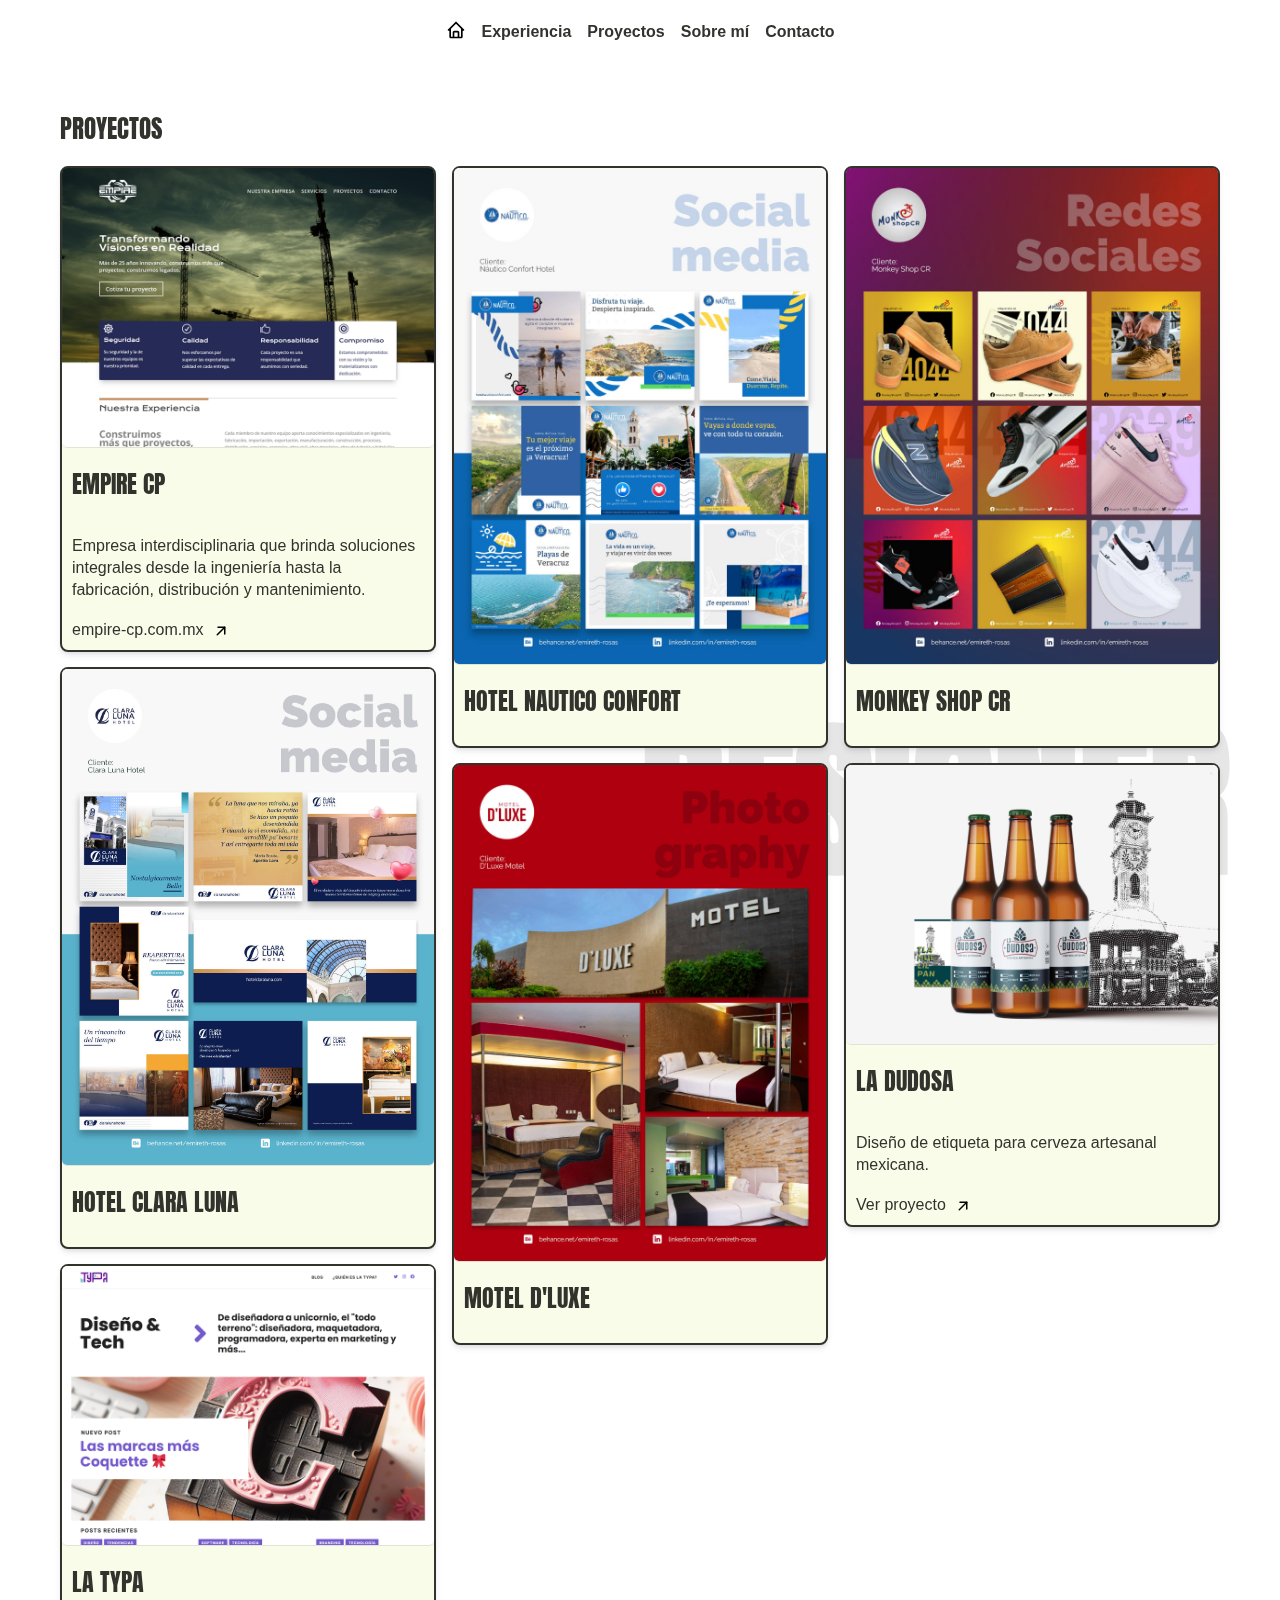
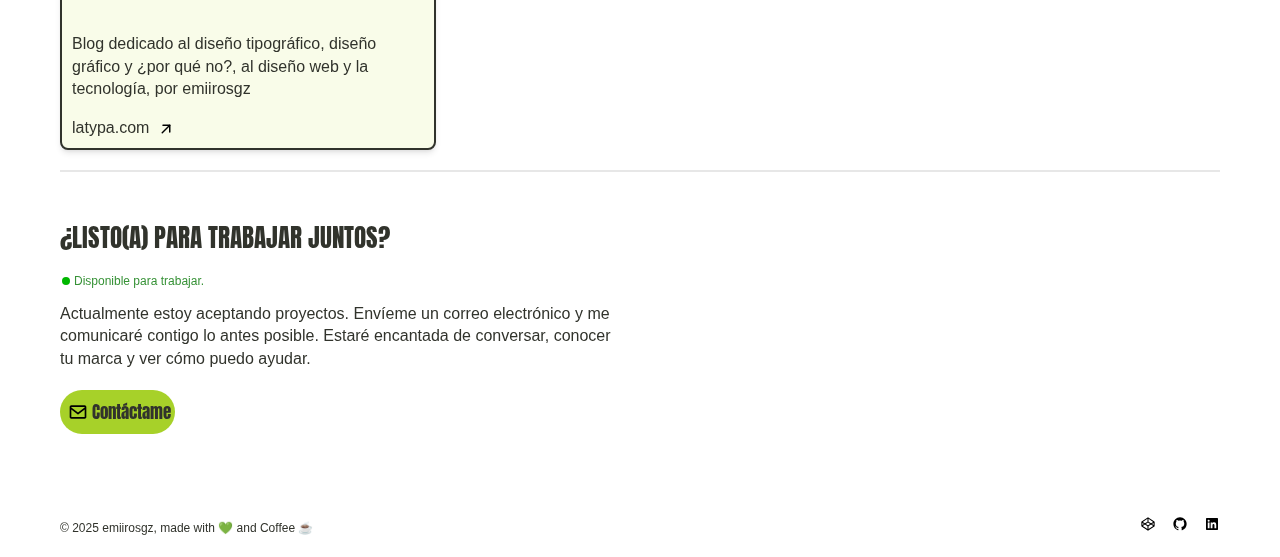
==== portafolio.html @ 8e1a134f "add más proyectos" ====
<!DOCTYPE html>
<html lang="es">
<head>
    <meta charset="UTF-8">
    <meta name="viewport" content="width=device-width, initial-scale=1.0">
    <title>Emireth Rosas | Proyectos</title>
    <link rel="stylesheet" href="./css/reset.css">
    <link rel="stylesheet" href="./css/style2025.css">
    <link rel="shortcut icon" href="erfavicon.ico" type="image/x-icon">
    <!-- Google tag (gtag.js) -->
    <script async src="https://www.googletagmanager.com/gtag/js?id=G-SHS6TJCW5G"></script>
    <script>
        window.dataLayer = window.dataLayer || [];
        function gtag() { dataLayer.push(arguments); }
        gtag('js', new Date());

        gtag('config', 'G-SHS6TJCW5G');
    </script>
</head>
<body class="relative text-white dark:bg-slate-800" id="home">
    <nav class="content-navmenu">
        <ul class="mobile-menu">
            <li>
                <a href="#home">
                    <img class="ic" src="./img/icon/home.svg" alt="Home">
                    </a>
            </li>
            <li>
                <a href="#experiencia">
                    <img class="ic" src="./img/icon/work.svg" alt="Work">
                    </a>
            </li>
            <li>
                <a href="#proyectos">
                    <img class="ic" src="./img/icon/category.svg" alt="Proyectos">
                    </a>
            </li>
            <li>
                <a href="#sobremi">
                    <img class="ic" src="./img/icon/user.svg" alt="Sobre mi">
                    </a>
            </li>
            <li>
                <a href="mailto:emiirosgz@gmail.com">
                    <img class="ic" src="./img/icon/envelop.svg" alt="Contacto">
                    </a>
            </li>
        </ul>
        <ul class="navmenu">
            <li>
                <a href="/index.html">
                <img class="ic" src="./img/icon/home.svg" alt="Home">
                </a>
            </li>
            <li><a href="./#experiencia">Experiencia</a></li>
            <li><a href="./#proyectos">Proyectos</a></li>
            <li><a href="./#sobremi">Sobre mí</a></li>
            <li><a href="mailto:emiirosgz@gmail.com">Contacto</a></li>
        </ul>
    </nav>

    <main>
        <span id="proyectos"></span>
        <section>
            <h2>Proyectos</h2>
            <div class="mansoryProjects">
                <div class="mP-image">
                    <img src="./img/projects/empirecp.png" alt="empire-cp.com.mx">
                    <div class="mP-info">
                        <h3>Empire CP</h3>
                        <span class="bd bd-wordpress"></span>
                        <span class="bd bd-webdesign"></span>
                        <p>Empresa interdisciplinaria que brinda soluciones integrales desde la ingeniería hasta la fabricación, distribución y mantenimiento.</p>
                        <a class="mP-link" href="http://empire-cp.com.mx" target="_blank" rel="nofollow noopener">empire-cp.com.mx<span class="mP-arrow"></span></a>
                    </div>
                </div>
                <div class="mP-image">
                    <img src="./img/projects/cl_redes.jpg" alt="Hotel Clara Luna">
                    <div class="mP-info">
                        <h3>Hotel Clara Luna</h3>
                        <span class="bd bd-graphic"></span>
                        <span class="bd bd-socialm"></span>
                    </div>
                </div>
                <div class="mP-image">
                    <img src="./img/projects/latypa.png" alt="latypa.com">
                    <div class="mP-info">
                        <h3>La Typa</h3>
                        <span class="bd bd-wordpress"></span>
                        <span class="bd bd-webdesign"></span>
                        <p>Blog dedicado al diseño tipográfico, diseño gráfico y ¿por qué no?, al diseño web y la tecnología, por emiirosgz</p>
                        <a class="mP-link" href="https://latypa.com/" target="_blank" rel="nofollow noopener">latypa.com <span class="mP-arrow"></span></a>
                    </div>
                </div>
                <div class="mP-image">
                    <img src="./img/projects/natu_redes.jpg" alt="Hotel Nautico Confort">
                    <div class="mP-info">
                        <h3>Hotel Nautico Confort</h3>
                        <span class="bd bd-graphic"></span>
                        <span class="bd bd-socialm"></span>
                    </div>
                </div>
                <div class="mP-image">
                    <img src="./img/projects/mdlx_photo.jpg" alt="Motel D'Luxe">
                    <div class="mP-info">
                        <h3>Motel D'Luxe</h3>
                        <span class="bd bd-photography"></span>
                    </div>
                </div>
                <div class="mP-image">
                    <img src="./img/projects/mkcr_redes.jpg" alt="Monkey Shop CR">
                    <div class="mP-info">
                        <h3>Monkey Shop CR</h3>
                        <span class="bd bd-graphic"></span>
                        <span class="bd bd-socialm"></span>
                    </div>
                </div>
                <div class="mP-image">
                    <img src="./img/projects/ladudosa.png" alt="La Dudosa">
                    <div class="mP-info">
                        <h3>La Dudosa</h3>
                        <span class="bd bd-graphic"></span>
                        <p>Diseño de etiqueta para cerveza artesanal mexicana.</p>
                        <a class="mP-link" href="https://www.behance.net/gallery/168530733/La-Dudosa-Diseno-de-Etiqueta" target="_blank" rel="nofollow noopener">Ver proyecto<span class="mP-arrow"></span></a>
                    </div>
                </div>
            </div>
        </section>
<hr>
        <section class="columns">
            <div>
                <h2>¿Listo(a) para trabajar juntos?</h2>
                <div class="available">Disponible para trabajar.</div>
                <p>Actualmente estoy aceptando proyectos. Envíeme un correo electrónico y me comunicaré contigo lo antes posible. Estaré encantada de conversar, conocer tu marca y ver cómo puedo ayudar.</p>
                <button><a href="mailto:emiirosgz@gmail.com" target="_blank" rel="nofollow noopener">
                    <img class="ic" src="./img/icon/envelop.svg" alt="Mail">
                    Contáctame</a></button>
            </div>
            <div></div>
        </section>

    </main>
    <footer>
        <p>© 2025 emiirosgz, made with 💚 and Coffee ☕</p>
        <div class="social-networks">
            <a href="https://codepen.io/EmirethRosas" target="_blank" rel="nofollow noopener">
                <img class="ic-footer" src="./img/icon/codepen.svg" alt="CodePen">
            </a>
            <a href="https://github.com/emiirosgz" target="_blank" rel="nofollow noopener">
                <img class="ic-footer" src="./img/icon/github.svg" alt="GitHub">
            </a>
            <a href="https://www.linkedin.com/in/emireth-rosas/" target="_blank" rel="nofollow noopener">
                <img class="ic-footer" src="./img/icon/linkedin-square.svg" alt="LinkedIn">
            </a>
        </div>
    </footer>
    <script>
        // NO PORFAVOR... | NO PLEASE...
        const nottoday = document.querySelectorAll('img');
        nottoday.forEach((imagen) => {
            imagen.addEventListener('mousedown', (evento) => {
                evento.preventDefault();
            });
            imagen.addEventListener('contextmenu', (evento) => {
                evento.preventDefault();
            });
        });

    </script>
</body>
</html>
---- css/style2025.css ----
/* css list
* root
* Headings
* Icons
* Menu
* Main
* Header
* Badges
* Experiencia
* Contact button
* Avalibe
* cv download
* Projects Gallery
* footer
* Break Points
*/
/* my css */
:root {
    --font-s: 62.5%;
    --font-H: "Anton", sans-serif;
    --font-b: "Onest", sans-serif;
    --c-green: #A7D129;
    --c-black: #31332C;
    --c-gray: #929292;

    /* pallet */
    --c-g50: #f9fce9;
    --c-g100: #f1f8cf;
    --c-g200: #e2f1a5;
    --c-g300: #cce670;
    --c-g400: #b4d744;
    --c-g600: #759719;
    --c-g700: #597318;
    --c-g800: #485b19;
    --c-g900: #3e4e19;
    --c-g950: #1f2b08;
}

@font-face {
    font-family: Anton;
    src: url(/fonts/Anton-Regular_1.woff);
  }

@font-face {
    font-family: OnestRegular;
    src: url(/fonts/Onest-Regular.woff);
  }
@font-face {
    font-family: OnestBold;
    src: url(/fonts/Onest-Bold.woff);
    font-weight: bold;
  }
  
*,
hmtml,
body {
    box-sizing: border-box;
    scroll-behavior: smooth;
}

html {
    font-size: var(--font-s);
    scroll-behavior: smooth;
}

body {
    font-family: var(--font-b);
    font-size: 1.6rem;
    color: var(--c-black);
    padding: 0px;
}

body:before {
    content: "DESIGNER";
    z-index: -1;
    position: fixed;
    bottom: 100px;
    right: 0;
    color: #e6e6e6;
    font-family: var(--font-H);
    font-size: 7rem;
    margin-right: 2rem;
    font-weight: 900;
    line-height: 0;
    transition: all .4s ease-in-out;

}
*::selection{color:var(--c-g700)}
    ::-webkit-scrollbar{
    overflow: scroll;
    background-color: #e6e6e6;
    width: 10px;
}
::-webkit-scrollbar-thumb{
    background-color: var(--c-g300);
}



a:link,
a:visited {
    color: var(--c-black);
    cursor: pointer;
}

hr {
    border: 1px solid #e7e7e7;
    margin: 2rem 0;
}

section {
    height: 100%;
}

p {
    font-size: 1.6rem;
    line-height: 1.4;
    margin-top: 1.6rem;
}

strong {
    font-weight: 600;
}

/* headings */
h1,
h2,
h3,
h4,
h5 {
    font-family: var(--font-H);
    text-transform: uppercase;
}

h1 {
    font-size: 4.5rem;
    line-height: 1.3;
}

h2 {
    font-size: 2.5rem;
    line-height: 1.3;
    margin-bottom: 2.0rem;
}

h3 {
    font-size: 2.4rem;
    line-height: 1.3;
    margin-top: 12px;
}

h4 {
    font-size: 2rem;
    line-height: 1.3;
    margin-top: 12px;
}

.columns {
    display: flex;
    flex-direction: column;
    gap: 1rem 0;
}
/* Icons */
.ic{
    width: 2rem;
    height: 2rem;
}
.ic-footer{
    width: 1.6rem;
    height: 1.6rem;
}
/* menu */
.content-navmenu{
    position: sticky;
    margin: 0 auto;
    display: flex;
    flex-direction: row;
    justify-content: center;
    align-items: center;
    padding: 20px;
    top: 0 ;
    z-index: 9999;
    backdrop-filter: blur(6px);
    width: auto;
    font-weight: 600;
}

ul.navmenu, .mobile-menu{
    display: flex;
    flex-direction: row;
    align-items: center;
    gap: 16px;
}

ul.mobile-menu li a{
    width: 42px;
    height: 42px;
}
ul.navmenu{
    display: none;
}

/* main */
main > section {
    margin-top: 5rem;
}

/* Header */
main,
header,
footer {
    max-width: 1200px;
    margin: 0 auto;
    padding: 0 20px;
}

header {
    width: 100%;
}

img#emiPhoto {
    margin-bottom: -3px;
}
img#emiPhoto, img#emiPhoto2{
    width: 100%;
    max-width: 400px;
    overflow: hidden;
    margin-top: 2.5rem;
}
img#emiPhoto2{
    border-radius: .8rem;
    animation: photorota both 3s;
    animation-timeline: view();
    animation-range: entry 20% cover 30%;
    box-shadow: rgba(6, 24, 44, 0.4) 0px 0px 0px 2px, rgba(6, 24, 44, 0.65) 0px 4px 6px -1px, rgba(255, 255, 255, 0.08) 0px 1px 0px inset;
}
@keyframes photorota {
    0% {
        opacity: 0;
        translate: 0 500px;
        transform: rotate(0deg);
    }
    50% {
        transform: rotate(5deg);
    }
    80% {
        transform: rotate(9deg);
    }
  }

/* badges */
section.sld-badges {
    position: relative;
    padding: 16px 0;
    border-top: 2px solid var(--c-black);
    border-bottom: 2px solid var(--c-black);
    width: 100%;
    display: flex;
    flex-shrink: 0;
    flex-direction: column;
    gap: 1.4rem;
    position: relative;
    padding-top: 1.5rem;
    padding-bottom: 2.5rem;
    overflow: hidden;
}

.loop-badges > .content-badges {
    display: flex;
    animation-name: loop;
    animation-timing-function: linear;
    animation-iteration-count: infinite;
    animation-direction: var(--direction);
    animation-duration: var(--duration);
    gap: 1.6rem;
}

@keyframes loop {
    0% {
        transform: translateX(0);
    }

    100% {
        transform: translateX(-50%);
    }
}

.content-badges > span {
    padding: 4px 16px;
    border: 2px solid var(--c-green);
    border-radius: 50px;
    font-size: 2rem;
    color: var(--c-green);
}

.content-badges > span:nth-child(3n-1) {
    background-color: var(--c-g200);
    color: var(--c-g600);
}
.content-badges > span:nth-child(3n) {
    background-color: var(--c-g600);
    color: var(--c-g200);
}
/* info badges */
.mP-info span.bd:first-child{
    margin-left: 0;
}
span.bd{
    margin: 8px 2px;
}
span.bd-webdesign{
    content: url(https://img.shields.io/badge/Web%20Design-b4d744);
}
span.bd-graphic{
    content: url(https://img.shields.io/badge/Graphic_Design-759719);
}
span.bd-socialm{
    content: url(https://img.shields.io/badge/Social_Media-3e4e19);
}
span.bd-photography{
    content: url(https://img.shields.io/badge/Photography-1f2b08);
}
span.bd-html{
    content: url(https://img.shields.io/badge/HTML-gray?logo=html5);
}
span.bd-wordpress{
    content: url(https://img.shields.io/badge/WordPress-website?style=flat&logo=wordpress&color=929292);
}
/* Experiencia */
.exp-laboral {
    display: flex;
    flex-direction: column;
}

.exp-laboral div {
    margin-bottom: 2.0rem;
}

.exp-historial {
    margin: 16px 0;
}

.exp-historial>h6 span {
    font-size: 13px;
    color: var(--c-gray);

}

/* Contact button */
.contac-Btns {
    display: flex;
    flex-direction: row;
    gap: 20px;
}
button > a, ul.mobile-menu li a{
    display: flex;
    flex-direction: row;
    justify-content: center;
    align-items: center;
}
button {
    background-color: var(--c-green);
    color: var(--c-black);
    font-family: var(--font-H);
    font-size: 1.7rem;
    border: none;
    padding: 8px 4px;
    border-radius: 50px;
    margin: 2.0rem 0;
    cursor: pointer;
}
button > a img{
    margin: .4rem;
}

/* avalibe */
.available {
    position: relative;
    font-size: 1.2rem;
    color: #379237;
    margin-left: 14px;
    margin-top: 1.6rem;
    margin-bottom: 1.6rem;
}

.available:before {
    position: absolute;
    content: "";
    width: 8px;
    height: 8px;
    border-radius: 100%;
    background: #00b700;
    left: -12px;
    top: 2px;
    animation-name: blink;
    animation-duration: 800ms;
    animation-iteration-count: infinite;
}
@keyframes blink {
    0% {
        opacity: 0.3;
    }

    50% {
        opacity: 1;
    }

    100% {
        opacity: 0.3;
    }
}
/* Projects Gallery */
.mansoryProjects{
    column-count: 1;
}
.mP-image{
    background-color: var(--c-g50);
    border: 2px solid var(--c-black);
    border-radius: .8rem;
    display: grid;
    grid-template-rows: 1fr auto;
    margin-bottom: 15px;
    break-inside: avoid;
    box-shadow: rgba(0, 0, 0, 0.1) 0px 4px 6px -1px, rgba(0, 0, 0, 0.06) 0px 2px 4px -1px;
    transition: all 1s ease;
}
.mP-image:hover{
    box-shadow: rgba(0, 0, 0, 0.25) 0px 14px 28px, rgba(0, 0, 0, 0.22) 0px 10px 10px;
}
.mP-image > img{
    width: 100%;
    height: auto;
    border-radius: .5rem;
    box-shadow: rgba(17, 17, 26, 0.1) 0px 1px 0px;
}
.mP-info{
    padding: 1rem;
}
a.mP-link{
    display: flex;
    margin-top: 2rem;
    color: var(--c-black);
}
span.mP-arrow{
    display: block;
    background-image: url(/img/icon/up-right.svg);
    background-size: cover;
    width: 18px;
    height: 18px;
    margin-left: 8px;
}
/* cv download */
a.btn-cv{
    position:relative;
    display: flex;
    justify-content: center;
    align-items: center;
    margin-top: 2rem;
}
.spin{
    width: 140px;
    height: 140px;
    animation: spin 6s infinite linear;
}

@keyframes spin { 
    from { 
        transform: rotate(0deg); 
    } to { 
        transform: rotate(360deg); 
    }
}
a.btn-cv span{
    position: absolute;
    display: block;
    font-weight: bold;
    font-size: 2rem;
    z-index: 999;
}

/* footer */
footer {
    display: flex;
    flex-direction: column;
    justify-content: space-between;
    align-items: center;
    background-color: transparent;
    width: 100%;
    padding: 20px;
    margin-top: 30px;
}
footer p{
    font-size: 1.2rem;    
}
.social-networks {
    display: flex;
    flex-direction: row;
    margin-top: 10px;
    gap: 1.6rem;
}

i.bx {
    font-size: 1.6rem;
    margin: 0 5px;
}
/* Break Points */
@media only screen and (width > 426px){
    body:before {
        font-size: 10rem;
        bottom: 100px;
        margin-right: 5rem;
    }
    /* Headdings */
    h1 {
        font-size: 5rem;
    }
    /* Columns */
    .columns, .mP-link {
        display: flex;
        flex-direction: row;
    }

    .columns > div {
        width: 50vw;
        margin-right: 20px;
    }
    div.col2{
        position: relative;
        display: flex;
        flex-direction: column;
        justify-content: center;
        align-items: center;
    }
    /* Header */
    header p {
        font-size: 1.7rem;
    }
    /* Projects Gallery */
    .mansoryProjects{
        column-count: 2;
    }
}

@media only screen and (width > 769px) {
    body:before {
        font-size: 17rem;
        bottom: 100px;
        margin-right: 5rem;
    }
    /* Headdings */
    h1 {
        font-size: 7rem;
    }
    /* Menu */
    .mobile-menu{
        display: none;
    }
    ul.navmenu{
        display: flex;
    }
    span img.ic-menu{
        display: none;
    }
    /* Header */
    header p {
        font-size: 2rem;
    }
    header.columns > div:first-child {
        display: flex;
        flex-direction: column;
        justify-content: center;
    }
    /* about me */
    img#emiPhoto2{
        transform: rotate(10deg);
    }
    a.btn-cv{
        position:absolute;
        bottom: 0px;
        right: 30px;
    }
    /* footer */
    footer{
        flex-direction: row;
    }
    /* Projects Gallery */
    .mansoryProjects{
        column-count: 3;
    }
}

span#mininota{
    border: 1.5px solid var(--c-g200);
    padding: 1rem;
    border-radius: 1rem;
    display: block;
    font-size: 1.0rem;
    line-height: 1.3;
    color: var(--c-gray);
}
span#mininota img{
    float: left;
    margin-right: 1rem;
    margin-bottom: 1rem;
}
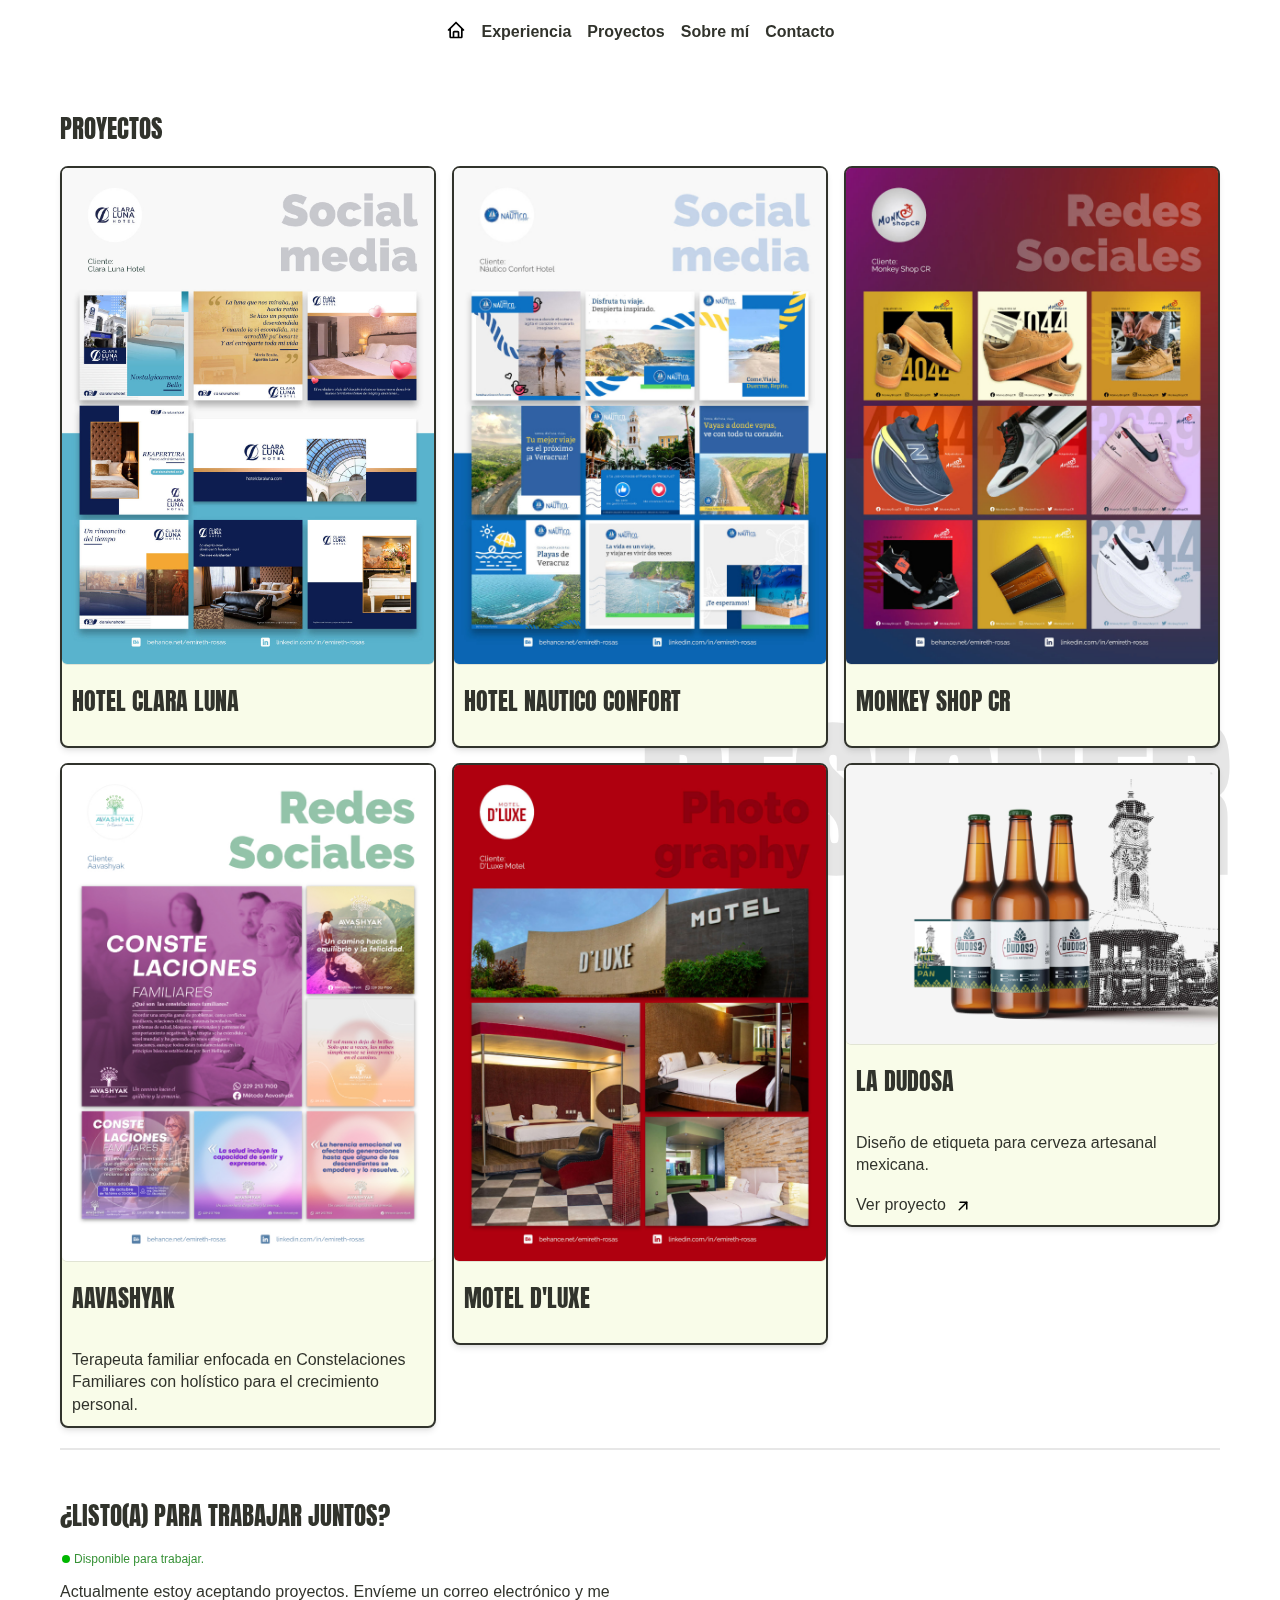
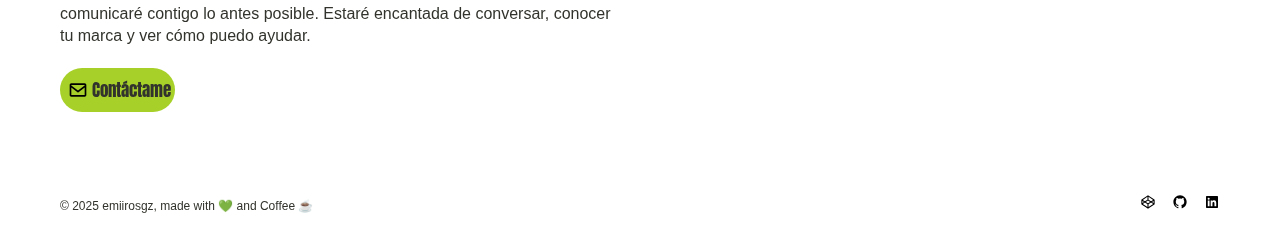
==== commit d7830efb: "reorganización de elementos" ====
--- a/portafolio.html
+++ b/portafolio.html
@@ -21,22 +21,22 @@
     <nav class="content-navmenu">
         <ul class="mobile-menu">
             <li>
-                <a href="#home">
+                <a href="index.html">
                     <img class="ic" src="./img/icon/home.svg" alt="Home">
                     </a>
             </li>
             <li>
-                <a href="#experiencia">
+                <a href="index.html/#experiencia">
                     <img class="ic" src="./img/icon/work.svg" alt="Work">
                     </a>
             </li>
             <li>
-                <a href="#proyectos">
+                <a href="index.html/#proyectos">
                     <img class="ic" src="./img/icon/category.svg" alt="Proyectos">
                     </a>
             </li>
             <li>
-                <a href="#sobremi">
+                <a href="index.html/#sobremi">
                     <img class="ic" src="./img/icon/user.svg" alt="Sobre mi">
                     </a>
             </li>
@@ -65,16 +65,6 @@
             <h2>Proyectos</h2>
             <div class="mansoryProjects">
                 <div class="mP-image">
-                    <img src="./img/projects/empirecp.png" alt="empire-cp.com.mx">
-                    <div class="mP-info">
-                        <h3>Empire CP</h3>
-                        <span class="bd bd-wordpress"></span>
-                        <span class="bd bd-webdesign"></span>
-                        <p>Empresa interdisciplinaria que brinda soluciones integrales desde la ingeniería hasta la fabricación, distribución y mantenimiento.</p>
-                        <a class="mP-link" href="http://empire-cp.com.mx" target="_blank" rel="nofollow noopener">empire-cp.com.mx<span class="mP-arrow"></span></a>
-                    </div>
-                </div>
-                <div class="mP-image">
                     <img src="./img/projects/cl_redes.jpg" alt="Hotel Clara Luna">
                     <div class="mP-info">
                         <h3>Hotel Clara Luna</h3>
@@ -83,13 +73,12 @@
                     </div>
                 </div>
                 <div class="mP-image">
-                    <img src="./img/projects/latypa.png" alt="latypa.com">
+                    <img src="./img/projects/avsk_redes.jpg" alt="Aavashyak">
                     <div class="mP-info">
-                        <h3>La Typa</h3>
-                        <span class="bd bd-wordpress"></span>
-                        <span class="bd bd-webdesign"></span>
-                        <p>Blog dedicado al diseño tipográfico, diseño gráfico y ¿por qué no?, al diseño web y la tecnología, por emiirosgz</p>
-                        <a class="mP-link" href="https://latypa.com/" target="_blank" rel="nofollow noopener">latypa.com <span class="mP-arrow"></span></a>
+                        <h3>Aavashyak</h3>
+                        <span class="bd bd-graphic"></span>
+                        <span class="bd bd-socialm"></span>
+                        <p>Terapeuta familiar enfocada en Constelaciones Familiares con holístico para el crecimiento personal.</p>
                     </div>
                 </div>
                 <div class="mP-image">
